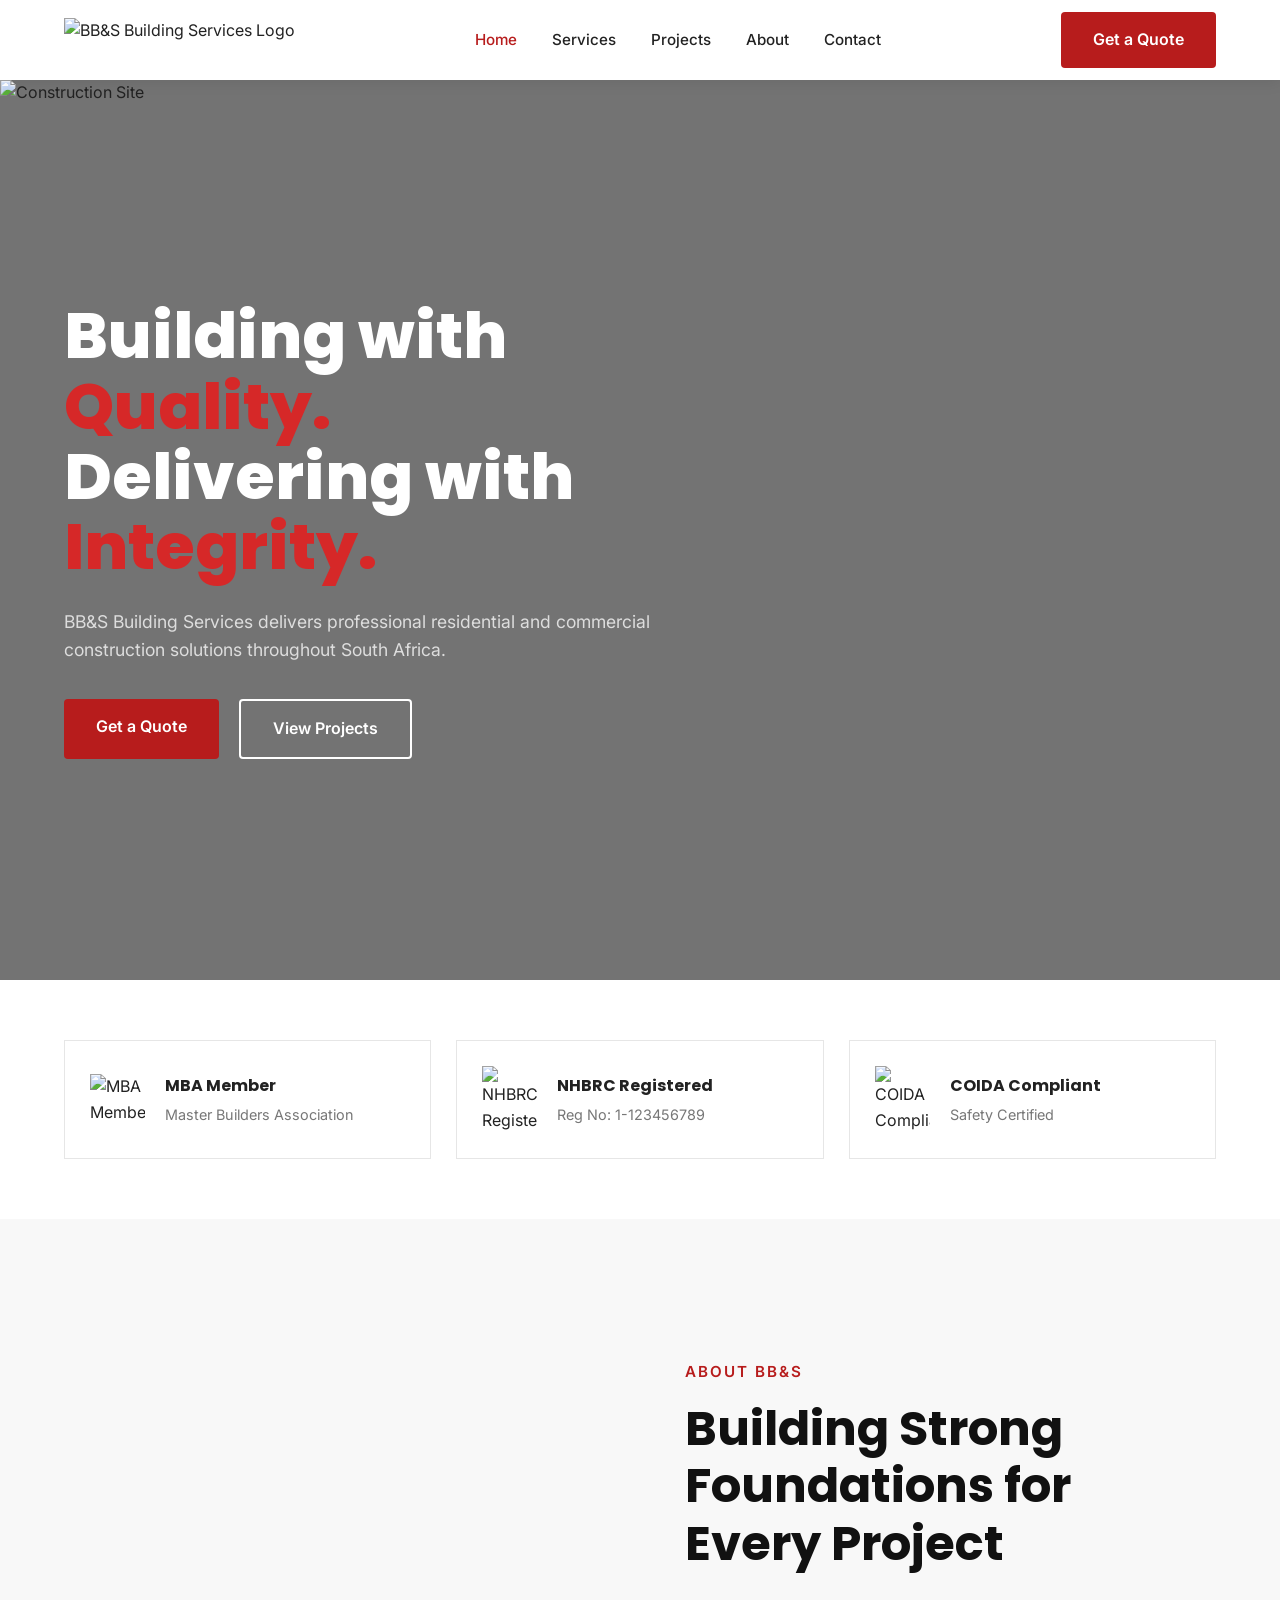
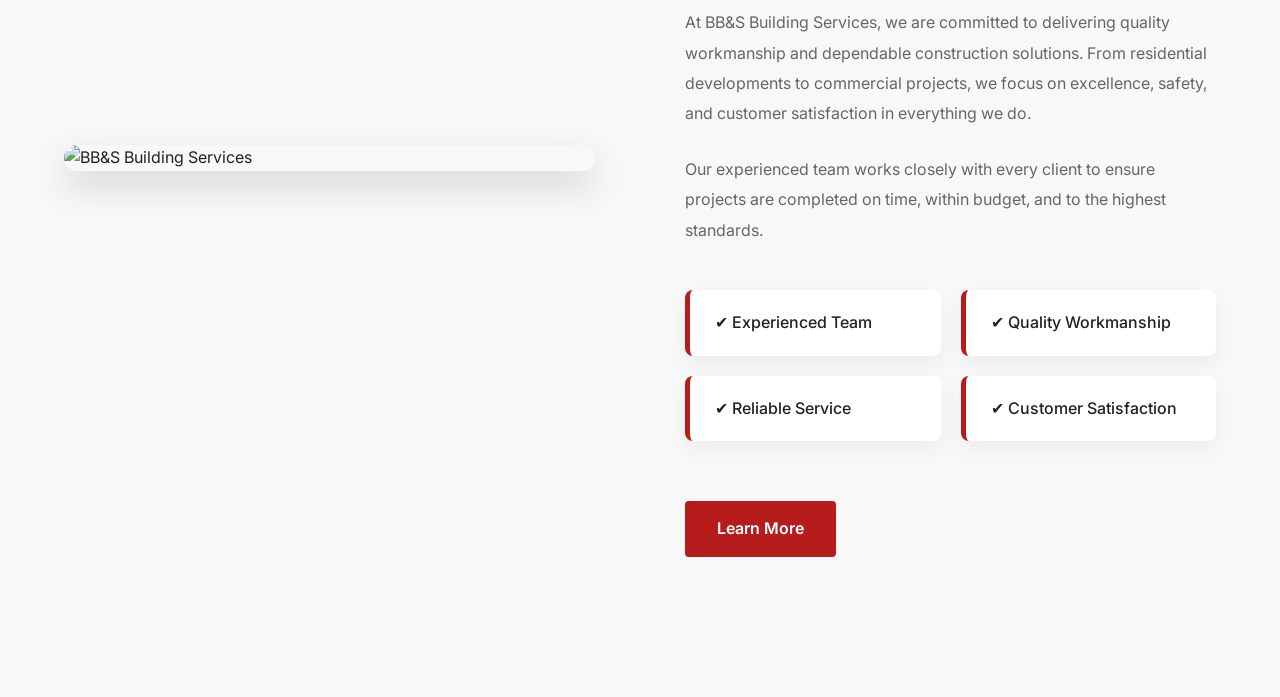
==== index.html @ 0d06813b "Add index.html and CSS files for BB&S building services" ====
<!DOCTYPE html>
<html lang="en">
<head>
    <meta charset="UTF-8">
    <meta name="viewport" content="width=device-width, initial-scale=1.0">
    <title>BB&S Building Services</title>

    <!-- Google Fonts -->
    <link rel="preconnect" href="https://fonts.googleapis.com">
    <link rel="preconnect" href="https://fonts.gstatic.com" crossorigin>
    <link href="https://fonts.googleapis.com/css2?family=Inter:wght@400;500;600&family=Poppins:wght@400;600;700;800&display=swap" rel="stylesheet">

    <!-- CSS -->
   <link rel="stylesheet" href="css/style.css">
   <link rel="stylesheet" href="css/responsive.css">
</head>
<body>

    <!-- ========================================= -->
    <!-- Navigation -->
    <!-- ========================================= -->

    <header class="header">

        <div class="container">

            <nav class="navbar">

                <a href="index.html" class="logo">
                    <img src="images/logo.png" alt="BB&S Building Services Logo">
                </a>

                <ul class="nav-links">

                    <li><a href="index.html" class="active">Home</a></li>

                    <li><a href="services.html">Services</a></li>

                    <li><a href="projects.html">Projects</a></li>

                    <li><a href="about.html">About</a></li>

                    <li><a href="contact.html">Contact</a></li>

                </ul>

                <a href="contact.html" class="btn btn-primary">
                    Get a Quote
                </a>

            </nav>

        </div>

    </header>



    <!-- ========================================= -->
    <!-- Hero -->
    <!-- ========================================= -->

    <section class="hero">

        <div class="hero-overlay"></div>

        <img
            src="images/hero.jpg"
            alt="Construction Site"
            class="hero-image">

        <div class="container">

            <div class="hero-content">

                <h1>
                    Building with
                    <span>Quality.</span><br>
                    Delivering with
                    <span>Integrity.</span>
                </h1>

                <p>

                    BB&S Building Services delivers professional
                    residential and commercial construction
                    solutions throughout South Africa.

                </p>

                <div class="hero-buttons">

                    <a href="contact.html" class="btn btn-primary">
                        Get a Quote
                    </a>

                    <a href="projects.html" class="btn btn-secondary">
                        View Projects
                    </a>

                </div>

            </div>

        </div>

    </section>



    <!-- ========================================= -->
    <!-- Certifications -->
    <!-- ========================================= -->

    <section class="certifications">

        <div class="container">

            <div class="certification-grid">

                <!-- Card 1 -->

                <article class="certification-card">

                    <img src="images/mba-logo.png" alt="MBA Member">

                    <div>

                        <h3>MBA Member</h3>

                        <p>Master Builders Association</p>

                    </div>

                </article>



                <!-- Card 2 -->

                <article class="certification-card">

                    <img src="images/nhbrc-logo.png" alt="NHBRC Registered">

                    <div>

                        <h3>NHBRC Registered</h3>

                        <p>Reg No: 1-123456789</p>

                    </div>

                </article>



                <!-- Card 3 -->

                <article class="certification-card">

                    <img src="images/coida-logo.png" alt="COIDA Compliant">

                    <div>

                        <h3>COIDA Compliant</h3>

                        <p>Safety Certified</p>

                    </div>

                </article>

            </div>

        </div>

    </section>

</body>

<!-- ========================================= -->
<!-- About Section -->
<!-- ========================================= -->

<section class="about">

    <div class="container">

        <div class="about-content">

            <!-- Left Side - Image -->

            <div class="about-image">

                <img src="images/about.jpg" alt="BB&S Building Services">

            </div>

            <!-- Right Side - Text -->

            <div class="about-text">

                <span class="section-subtitle">About BB&S</span>

                <h2>
                    Building Strong Foundations for Every Project
                </h2>

                <p>
                    At BB&S Building Services, we are committed to delivering
                    quality workmanship and dependable construction solutions.
                    From residential developments to commercial projects, we
                    focus on excellence, safety, and customer satisfaction in
                    everything we do.
                </p>

                <p>
                    Our experienced team works closely with every client to
                    ensure projects are completed on time, within budget, and
                    to the highest standards.
                </p>

                <div class="about-features">

                    <div class="feature">
                        ✔ Experienced Team
                    </div>

                    <div class="feature">
                        ✔ Quality Workmanship
                    </div>

                    <div class="feature">
                        ✔ Reliable Service
                    </div>

                    <div class="feature">
                        ✔ Customer Satisfaction
                    </div>

                </div>

                <a href="about.html" class="btn btn-primary">
                    Learn More
                </a>

            </div>

        </div>

    </div>

</section>
</html>
---- css/style.css ----
/* ========================================= */
/* Google Fonts */
/* ========================================= */

@import url('https://fonts.googleapis.com/css2?family=Inter:wght@400;500;600&family=Poppins:wght@400;600;700;800&display=swap');


/* ========================================= */
/* CSS Reset */
/* ========================================= */

*{
    margin:0;
    padding:0;
    box-sizing:border-box;
}

html{
    scroll-behavior:smooth;
}

body{
    font-family:'Inter', sans-serif;
    color:#222;
    background:#fff;
    line-height:1.6;
}

img{
    width:100%;
    display:block;
}

a{
    text-decoration:none;
    color:inherit;
}

ul{
    list-style:none;
}


/* ========================================= */
/* Variables */
/* ========================================= */

:root{

    --primary:#B71C1C;
    --dark:#111111;
    --light:#F8F8F8;
    --white:#FFFFFF;
    --grey:#777;

}


/* ========================================= */
/* Utility Classes */
/* ========================================= */

.container{

    width:min(1200px,90%);
    margin:auto;

}

.btn{

    display:inline-block;
    padding:15px 32px;
    border-radius:4px;
    font-weight:600;
    transition:.3s ease;

}

.btn-primary{

    background:var(--primary);
    color:white;

}

.btn-primary:hover{

    background:#8d1515;

}

.btn-secondary{

    border:2px solid white;
    color:white;

}

.btn-secondary:hover{

    background:white;
    color:#111;

}


/* ========================================= */
/* Navigation */
/* ========================================= */

.header{

    background:white;
    position:fixed;
    width:100%;
    top:0;
    left:0;
    z-index:1000;
    box-shadow:0 2px 15px rgba(0,0,0,.08);

}

.navbar{

    display:flex;
    justify-content:space-between;
    align-items:center;
    height:80px;

}

.logo img{

    height:45px;
    width:auto;

}

.nav-links{

    display:flex;
    gap:35px;

}

.nav-links a{

    font-size:.95rem;
    font-weight:500;
    transition:.3s;

}

.nav-links a:hover{

    color:var(--primary);

}

.active{

    color:var(--primary);

}


/* ========================================= */
/* Hero */
/* ========================================= */

.hero{

    position:relative;
    height:100vh;
    overflow:hidden;
    display:flex;
    align-items:center;
    margin-top:80px;

}

.hero-image{

    position:absolute;
    width:100%;
    height:100%;
    object-fit:cover;

}

.hero-overlay{

    position:absolute;
    width:100%;
    height:100%;
    background:rgba(0,0,0,.55);

}

.hero-content{

    position:relative;
    color:white;
    max-width:650px;
    z-index:2;

}

.hero h1{

    font-family:'Poppins', sans-serif;
    font-size:4rem;
    line-height:1.1;
    margin-bottom:25px;
    font-weight:800;

}

.hero h1 span{

    color:#d62828;

}

.hero p{

    font-size:1.1rem;
    margin-bottom:35px;
    color:#ddd;

}

.hero-buttons{

    display:flex;
    gap:20px;

}


/* ========================================= */
/* Certifications */
/* ========================================= */

.certifications{

    background:#fff;
    padding:60px 0;

}

.certification-grid{

    display:grid;
    grid-template-columns:repeat(3,1fr);
    gap:25px;

}

.certification-card{

    display:flex;
    align-items:center;
    gap:20px;
    padding:25px;
    border:1px solid #e6e6e6;
    transition:.3s;

}

.certification-card:hover{

    transform:translateY(-5px);
    box-shadow:0 10px 25px rgba(0,0,0,.08);

}

.certification-card img{

    width:55px;

}

.certification-card h3{

    font-family:'Poppins';
    font-size:1rem;
    margin-bottom:4px;

}

.certification-card p{

    color:#777;
    font-size:.9rem;

}


 /* ========================================= */
/* About Section */
/* ========================================= */

.about{
    padding:140px 0;
    background:#f8f8f8;
}

.about-content{
    display:grid;
    grid-template-columns:1fr 1fr;
    align-items:center;
    gap:90px;
}

.about-image img{
    width:100%;
    border-radius:15px;
    box-shadow:0 15px 35px rgba(0,0,0,.15);
    object-fit:cover;
}

.section-subtitle{
    display:inline-block;
    color:var(--primary);
    font-size:0.95rem;
    font-weight:600;
    text-transform:uppercase;
    letter-spacing:2px;
    margin-bottom:15px;
}

.about-text h2{
    font-family:'Poppins', sans-serif;
    font-size:3rem;
    font-weight:700;
    line-height:1.2;
    color:var(--dark);
    margin-bottom:35px;
}

.about-text p{
    font-size:1rem;
    color:#666;
    line-height:1.9;
    margin-bottom:25px;
}

.about-features{
    display:grid;
    grid-template-columns:repeat(2,1fr);
    gap:20px;
    margin:45px 0;
}

.feature{
    display:flex;
    align-items:center;
    background:#fff;
    padding:20px 25px;
    border-left:5px solid var(--primary);
    border-radius:8px;
    font-weight:500;
    box-shadow:0 8px 20px rgba(0,0,0,.05);
    transition:0.3s ease;
}

.feature:hover{
    transform:translateY(-5px);
    box-shadow:0 12px 25px rgba(0,0,0,.10);
}

.about .btn{
    margin-top:15px;
}
---- css/responsive.css ----
/* ========================================= */
/* Responsive */
/* ========================================= */

@media(max-width:992px){

    .hero h1{

        font-size:3rem;

    }

    .certification-grid{

        grid-template-columns:1fr;

    }

}


@media(max-width:768px){

    .navbar{

        flex-direction:column;
        height:auto;
        padding:20px 0;

    }

    .nav-links{

        flex-direction:column;
        gap:20px;
        margin:25px 0;

    }

    .hero{

        height:90vh;
        text-align:center;

    }

    .hero-content{

        max-width:100%;

    }

    .hero h1{

        font-size:2.4rem;

    }

    .hero-buttons{

        justify-content:center;
        flex-wrap:wrap;

    }

    /* ========================================= */
/* About Section Responsive */
/* ========================================= */

@media (max-width: 992px){

    .about{
        padding:100px 0;
    }

    .about-content{
        grid-template-columns:1fr;
        gap:60px;
    }

    .about-image{
        order:1;
    }

    .about-text{
        order:2;
        text-align:center;
    }

    .about-text h2{
        font-size:2.5rem;
    }

    .about-features{
        grid-template-columns:1fr;
    }

}

@media (max-width:768px){

    .about{
        padding:80px 0;
    }

    .about-text h2{
        font-size:2rem;
    }

    .about-text p{
        font-size:0.95rem;
    }

}

}
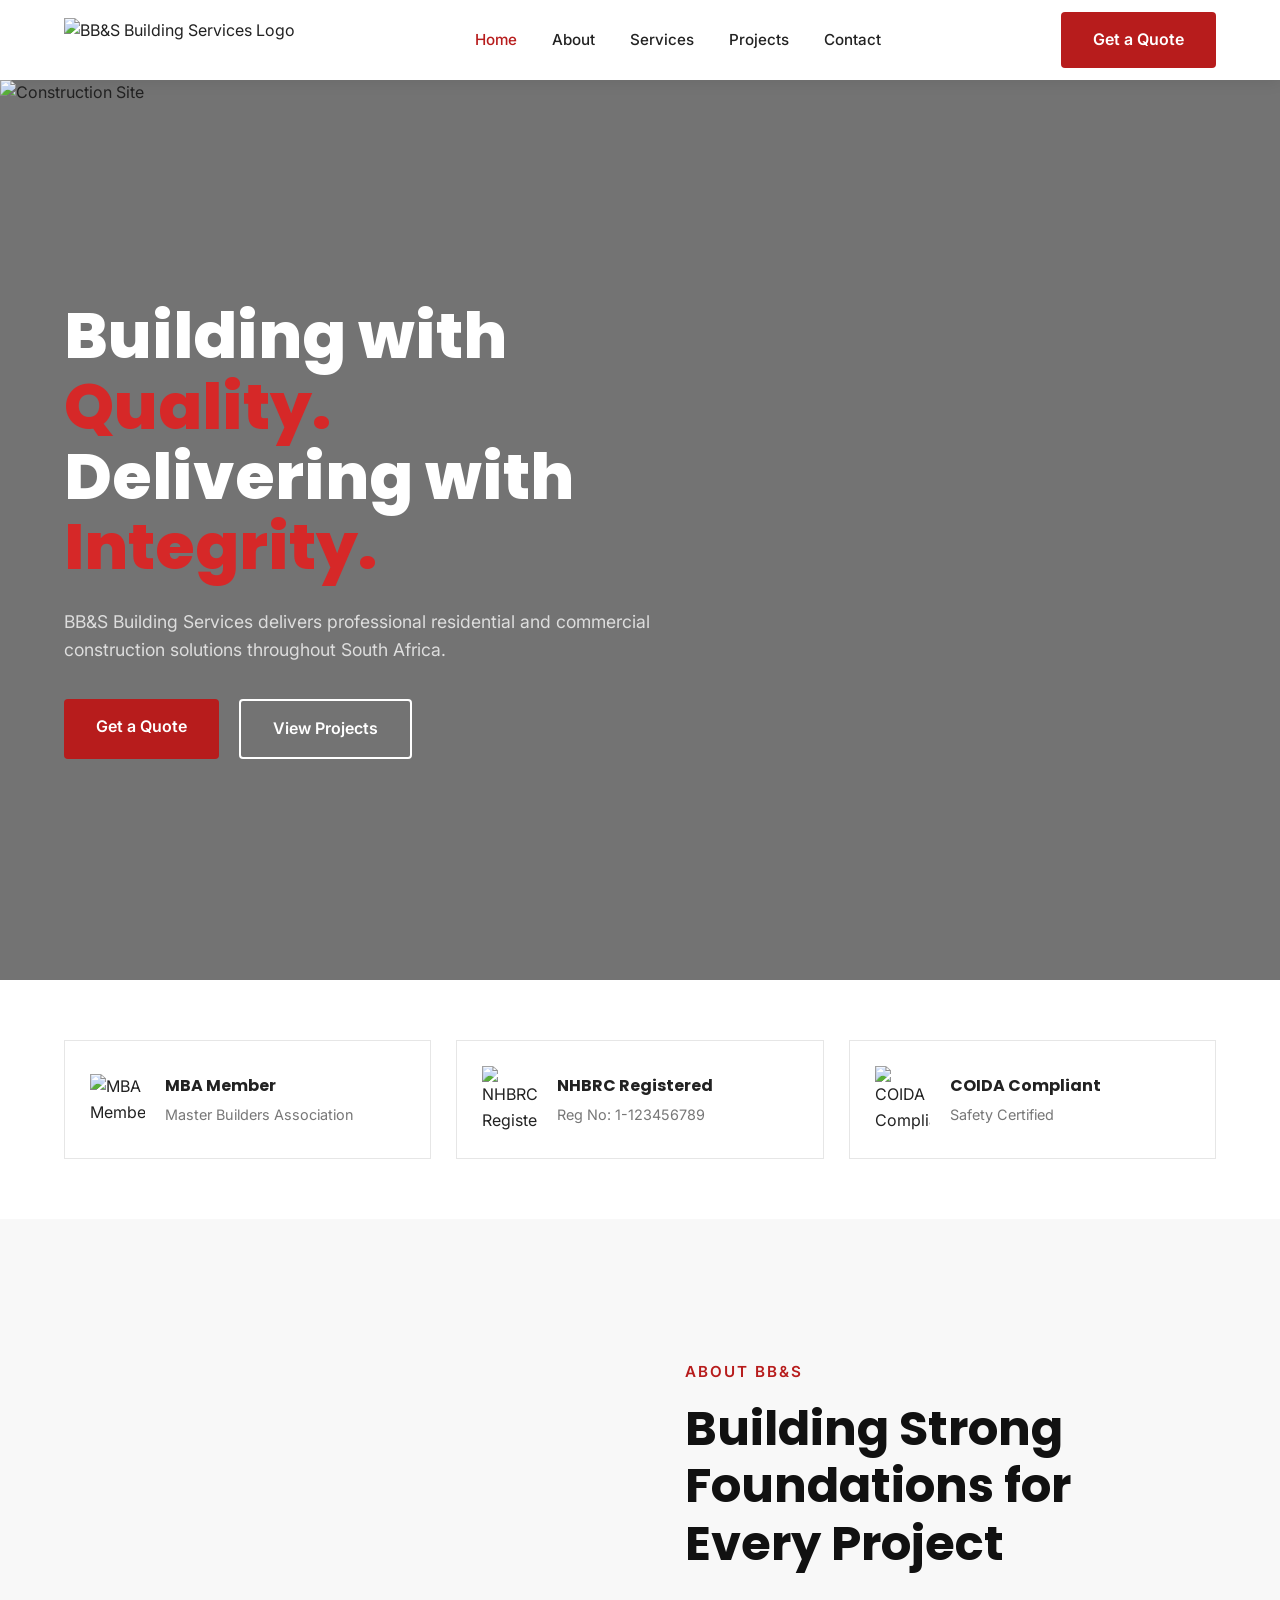
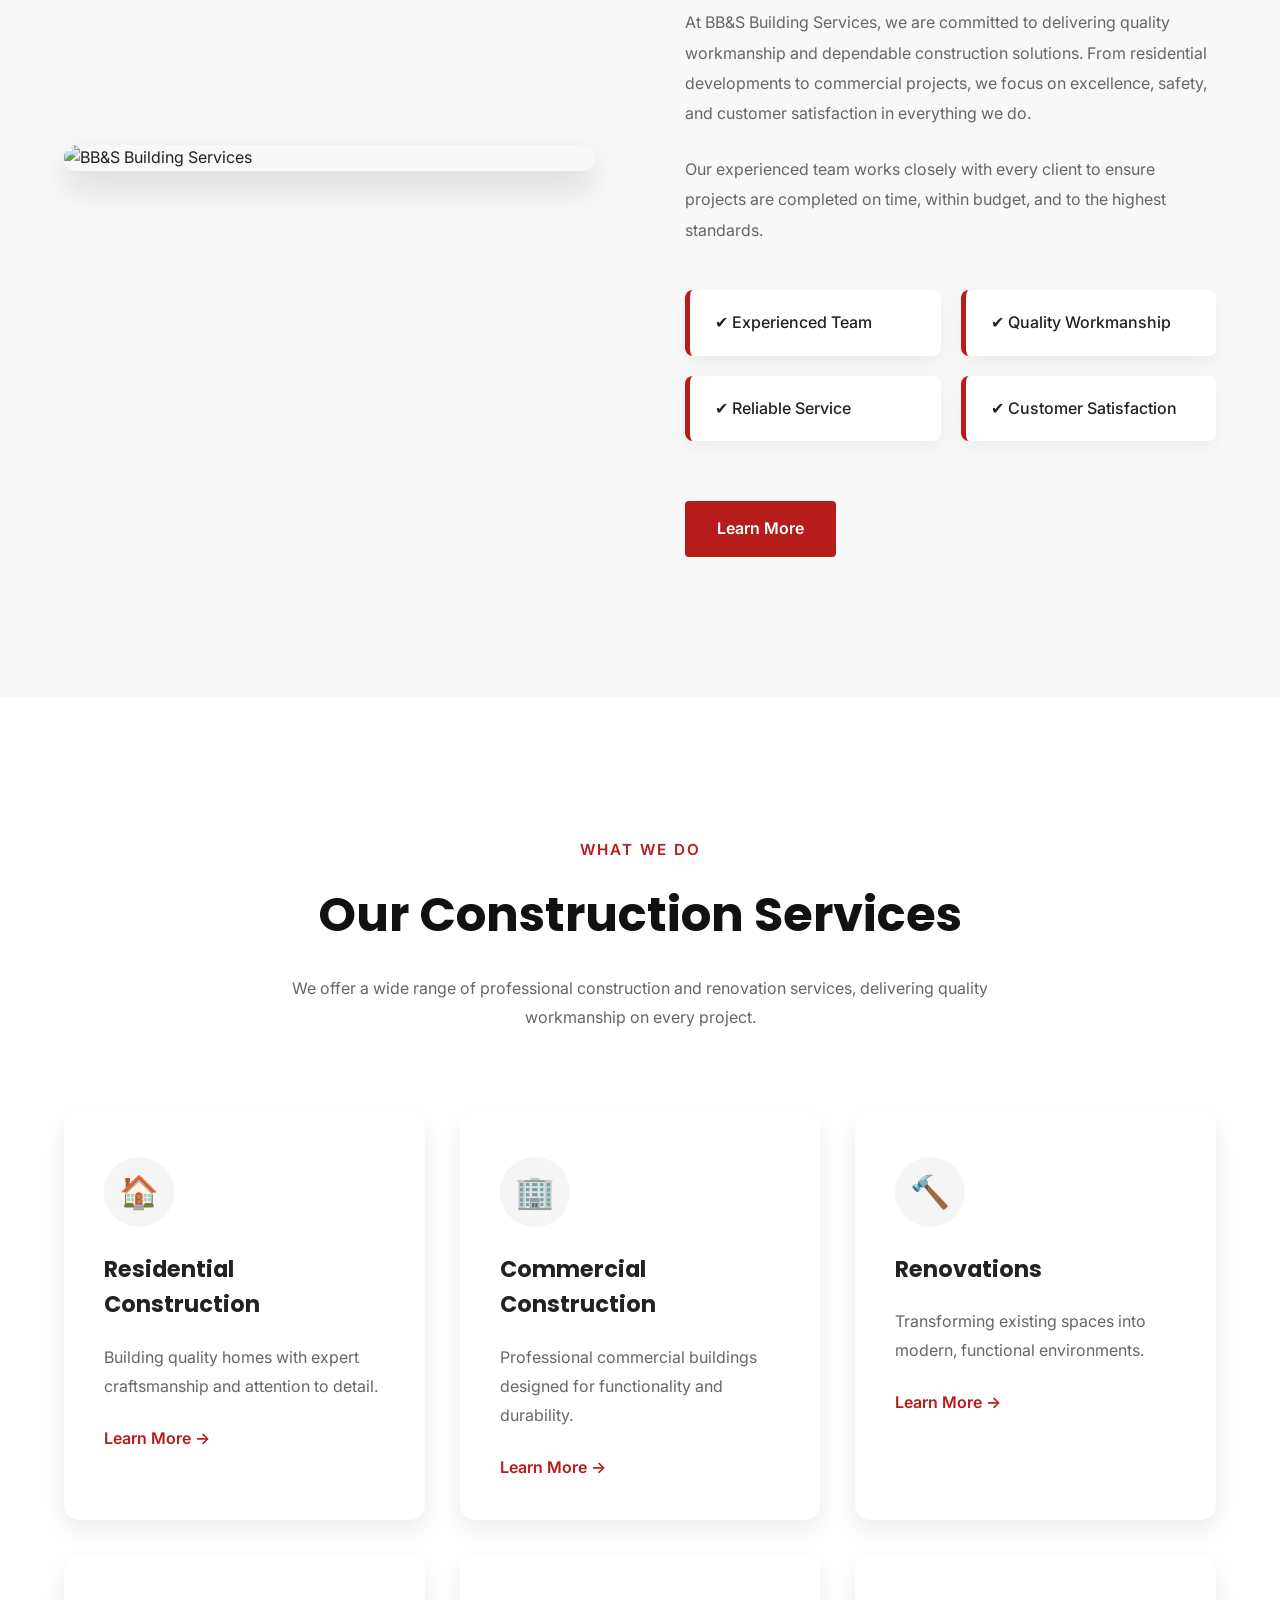
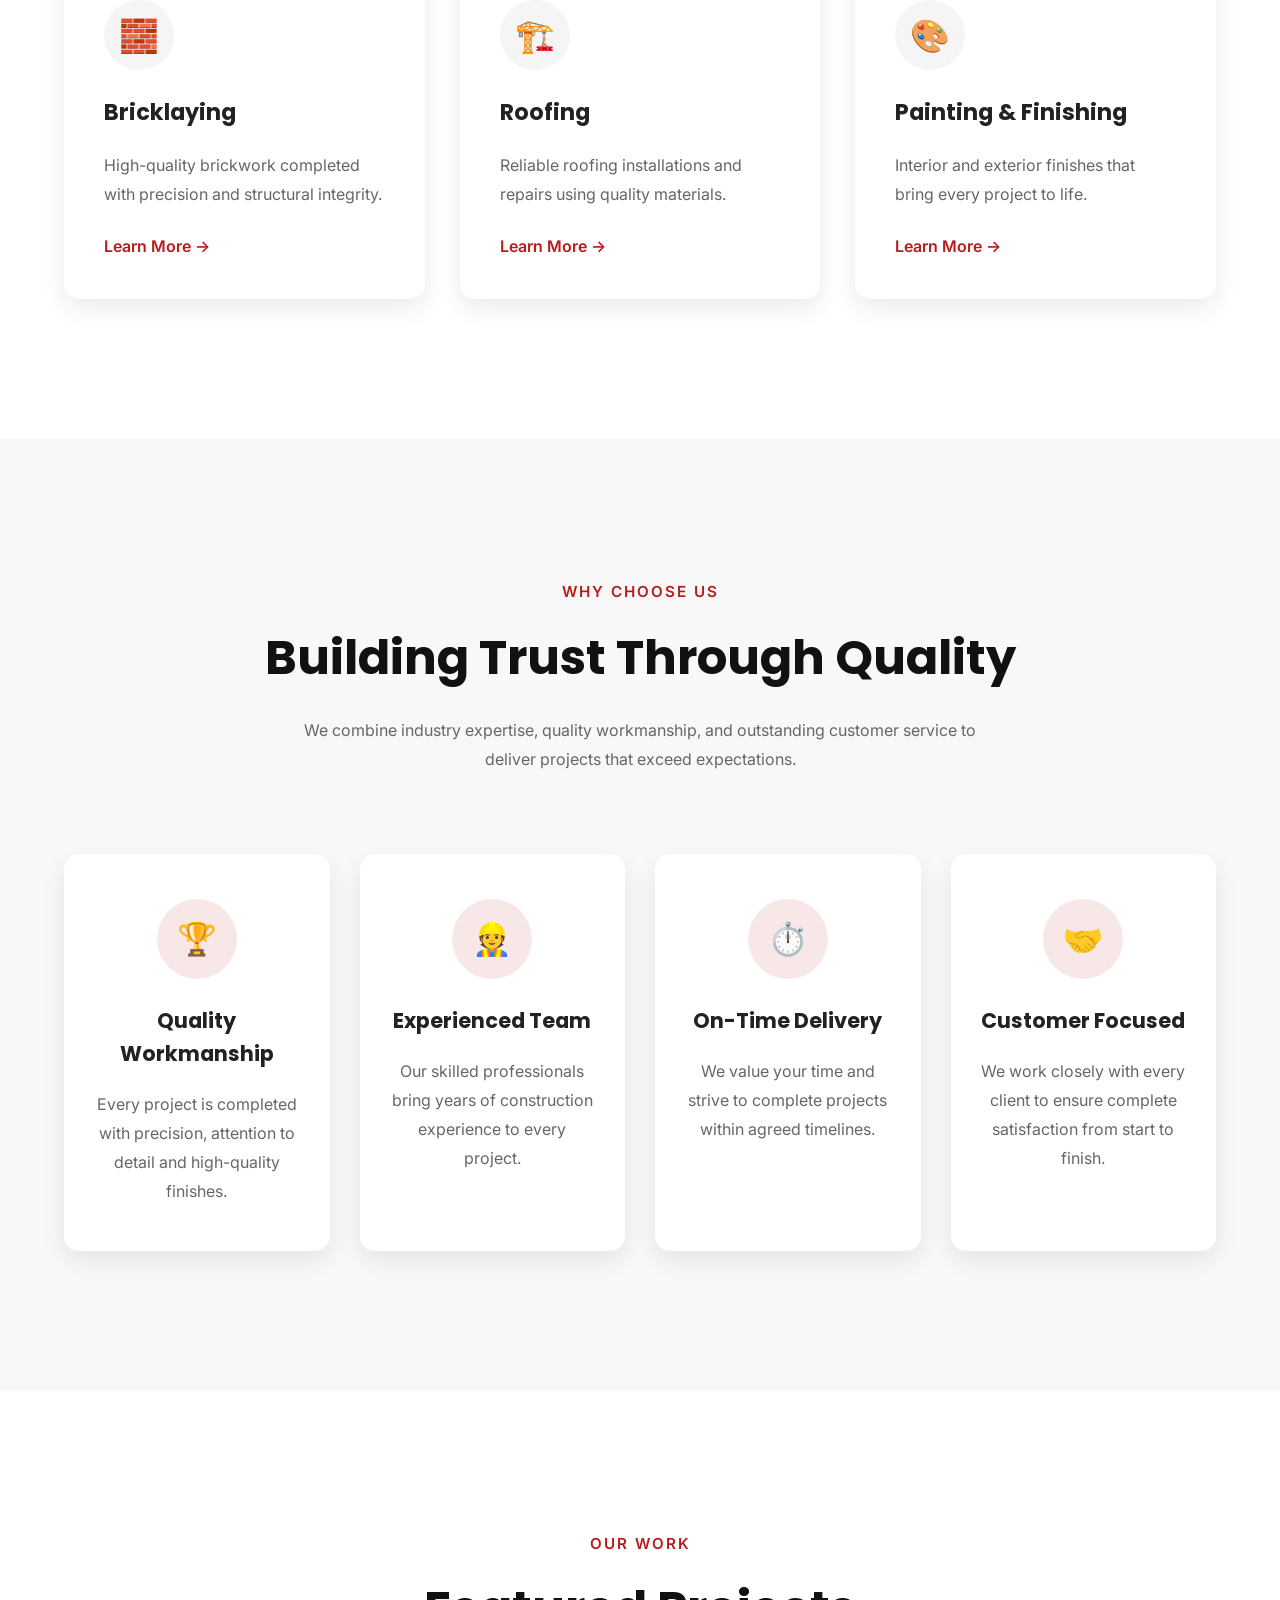
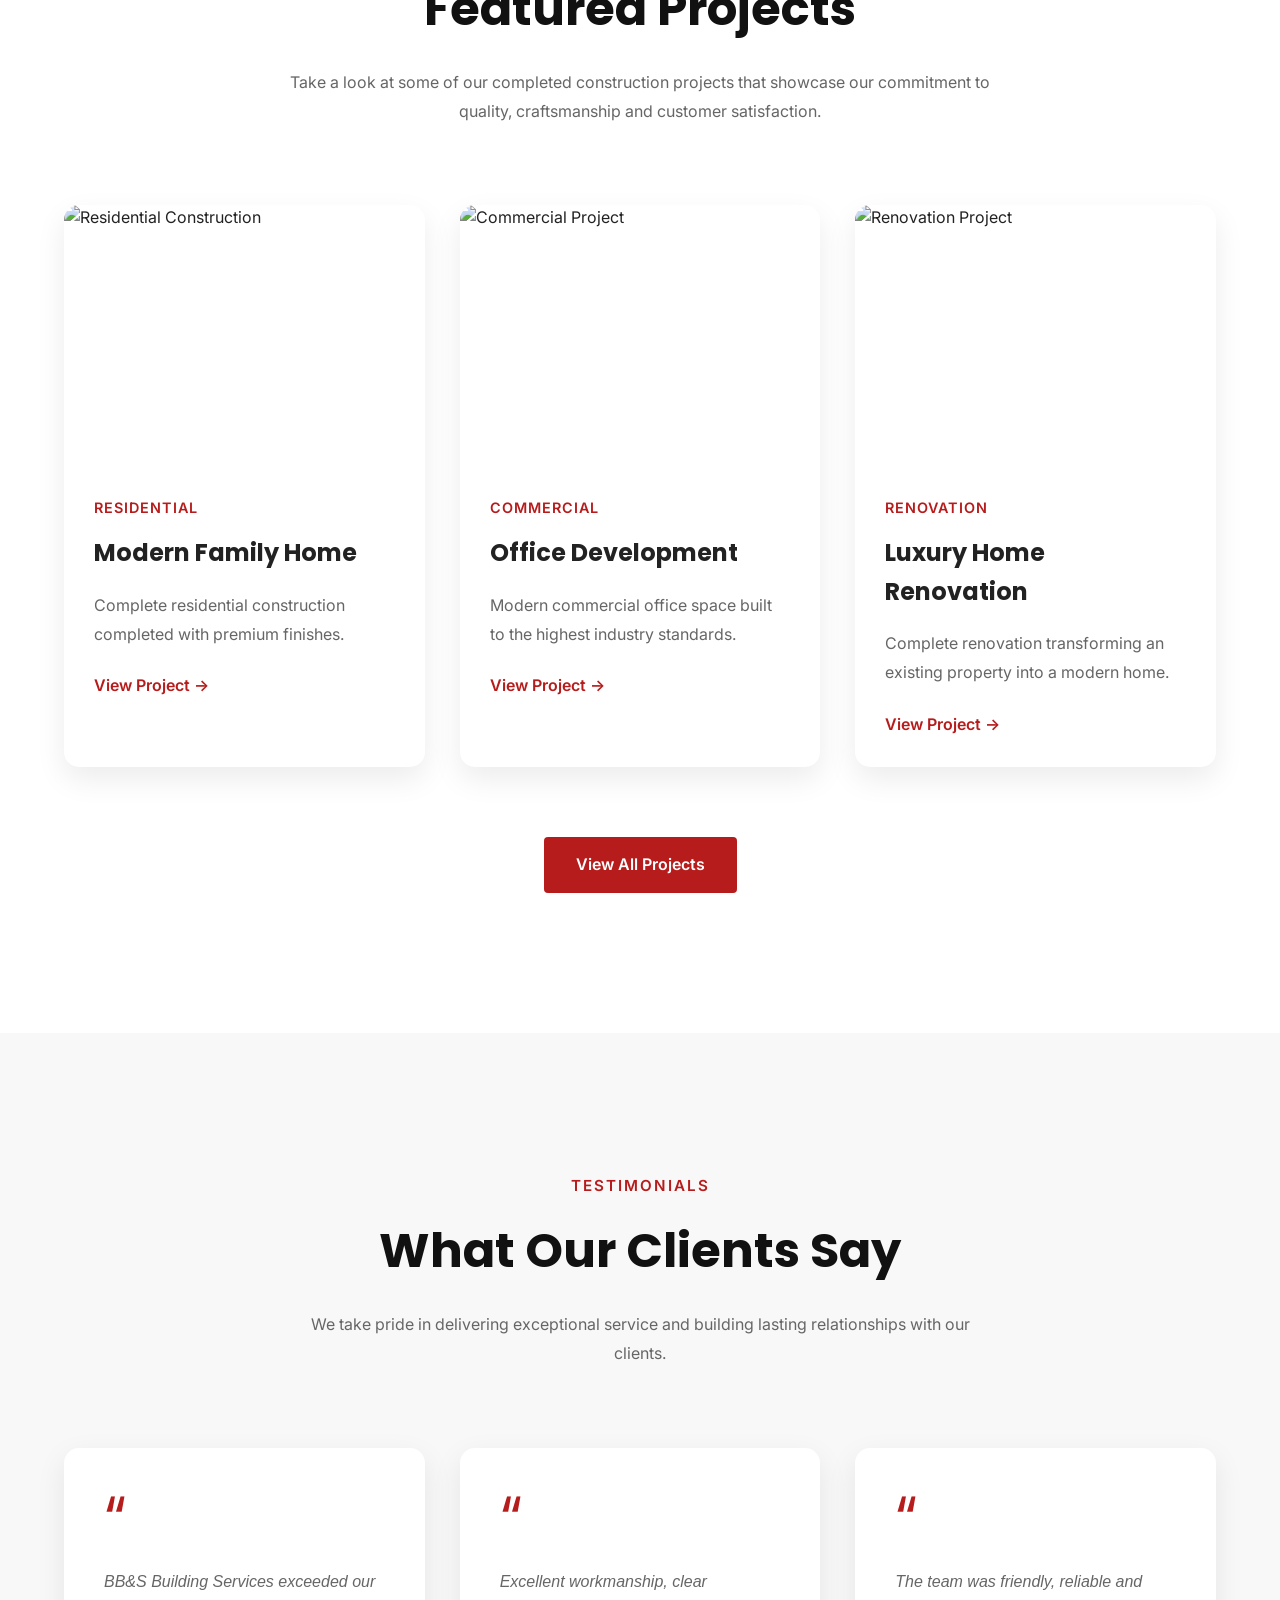
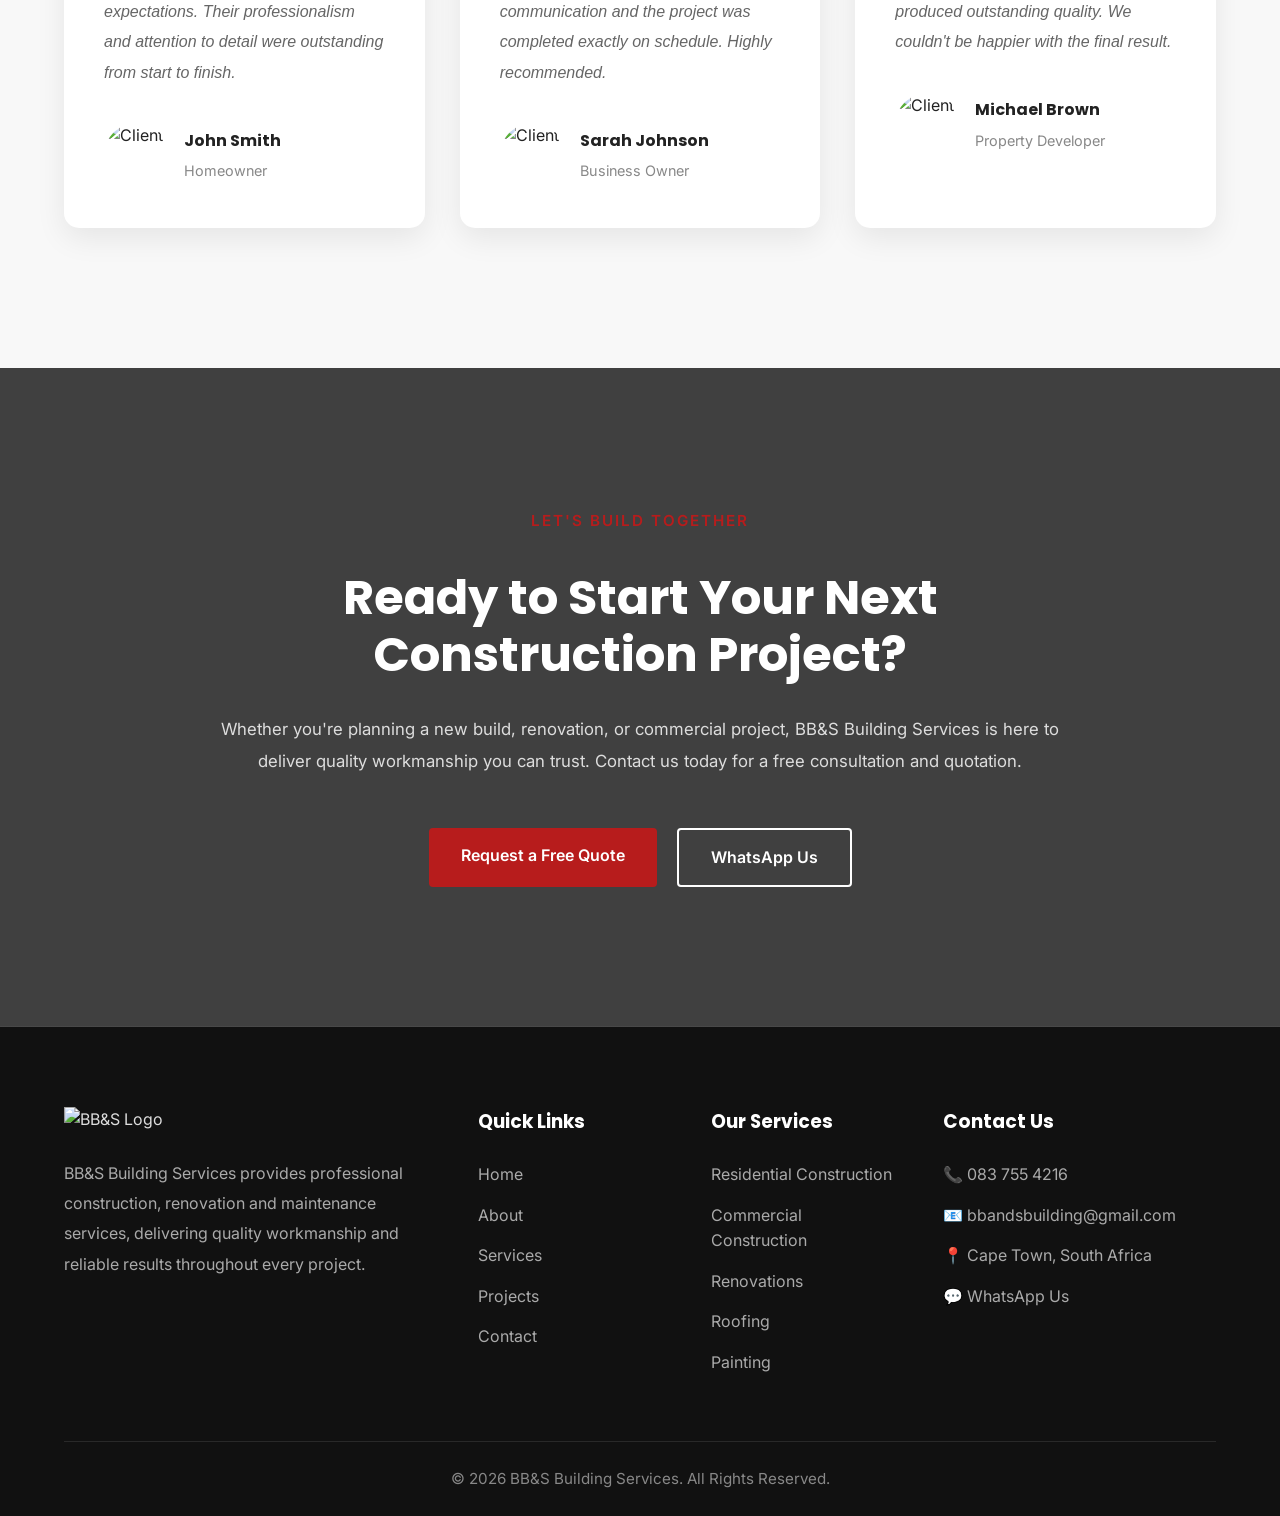
==== commit de40bb43: "Update index.html and CSS files" ====
--- a/index.html
+++ b/index.html
@@ -34,11 +34,11 @@
 
                     <li><a href="index.html" class="active">Home</a></li>
 
+                    <li><a href="about.html">About</a></li>
+
                     <li><a href="services.html">Services</a></li>
 
                     <li><a href="projects.html">Projects</a></li>
-
-                    <li><a href="about.html">About</a></li>
 
                     <li><a href="contact.html">Contact</a></li>
 
@@ -251,4 +251,697 @@
     </div>
 
 </section>
+
+<!-- ========================================= -->
+<!-- Services Section -->
+<!-- ========================================= -->
+
+<section class="services">
+
+    <div class="container">
+
+        <div class="section-header">
+
+            <span class="section-subtitle">
+                What We Do
+            </span>
+
+            <h2 class="section-title">
+                Our Construction Services
+            </h2>
+
+            <p class="section-description">
+                We offer a wide range of professional construction and
+                renovation services, delivering quality workmanship on
+                every project.
+            </p>
+
+        </div>
+
+        <div class="services-grid">
+
+            <!-- Service 1 -->
+
+            <article class="service-card">
+
+                <div class="service-icon">
+                    🏠
+                </div>
+
+                <h3>Residential Construction</h3>
+
+                <p>
+                    Building quality homes with expert craftsmanship
+                    and attention to detail.
+                </p>
+
+                <a href="services.html">
+                    Learn More →
+                </a>
+
+            </article>
+
+
+            <!-- Service 2 -->
+
+            <article class="service-card">
+
+                <div class="service-icon">
+                    🏢
+                </div>
+
+                <h3>Commercial Construction</h3>
+
+                <p>
+                    Professional commercial buildings designed for
+                    functionality and durability.
+                </p>
+
+                <a href="services.html">
+                    Learn More →
+                </a>
+
+            </article>
+
+
+            <!-- Service 3 -->
+
+            <article class="service-card">
+
+                <div class="service-icon">
+                    🔨
+                </div>
+
+                <h3>Renovations</h3>
+
+                <p>
+                    Transforming existing spaces into modern,
+                    functional environments.
+                </p>
+
+                <a href="services.html">
+                    Learn More →
+                </a>
+
+            </article>
+
+
+            <!-- Service 4 -->
+
+            <article class="service-card">
+
+                <div class="service-icon">
+                    🧱
+                </div>
+
+                <h3>Bricklaying</h3>
+
+                <p>
+                    High-quality brickwork completed with precision
+                    and structural integrity.
+                </p>
+
+                <a href="services.html">
+                    Learn More →
+                </a>
+
+            </article>
+
+
+            <!-- Service 5 -->
+
+            <article class="service-card">
+
+                <div class="service-icon">
+                    🏗️
+                </div>
+
+                <h3>Roofing</h3>
+
+                <p>
+                    Reliable roofing installations and repairs using
+                    quality materials.
+                </p>
+
+                <a href="services.html">
+                    Learn More →
+                </a>
+
+            </article>
+
+
+            <!-- Service 6 -->
+
+            <article class="service-card">
+
+                <div class="service-icon">
+                    🎨
+                </div>
+
+                <h3>Painting & Finishing</h3>
+
+                <p>
+                    Interior and exterior finishes that bring every
+                    project to life.
+                </p>
+
+                <a href="services.html">
+                    Learn More →
+                </a>
+
+            </article>
+
+        </div>
+
+    </div>
+
+</section>
+
+<!-- ========================================= -->
+<!-- Why Choose Us -->
+<!-- ========================================= -->
+
+<section class="why-us">
+
+    <div class="container">
+
+        <div class="section-header">
+
+            <span class="section-subtitle">
+                Why Choose Us
+            </span>
+
+            <h2 class="section-title">
+                Building Trust Through Quality
+            </h2>
+
+            <p class="section-description">
+                We combine industry expertise, quality workmanship,
+                and outstanding customer service to deliver projects
+                that exceed expectations.
+            </p>
+
+        </div>
+
+        <div class="why-grid">
+
+            <!-- Card 1 -->
+
+            <article class="why-card">
+
+                <div class="why-icon">
+                    🏆
+                </div>
+
+                <h3>Quality Workmanship</h3>
+
+                <p>
+                    Every project is completed with precision,
+                    attention to detail and high-quality finishes.
+                </p>
+
+            </article>
+
+            <!-- Card 2 -->
+
+            <article class="why-card">
+
+                <div class="why-icon">
+                    👷
+                </div>
+
+                <h3>Experienced Team</h3>
+
+                <p>
+                    Our skilled professionals bring years of
+                    construction experience to every project.
+                </p>
+
+            </article>
+
+            <!-- Card 3 -->
+
+            <article class="why-card">
+
+                <div class="why-icon">
+                    ⏱️
+                </div>
+
+                <h3>On-Time Delivery</h3>
+
+                <p>
+                    We value your time and strive to complete
+                    projects within agreed timelines.
+                </p>
+
+            </article>
+
+            <!-- Card 4 -->
+
+            <article class="why-card">
+
+                <div class="why-icon">
+                    🤝
+                </div>
+
+                <h3>Customer Focused</h3>
+
+                <p>
+                    We work closely with every client to ensure
+                    complete satisfaction from start to finish.
+                </p>
+
+            </article>
+
+        </div>
+
+    </div>
+
+</section>
+
+<!-- ========================================= -->
+<!-- Featured Projects -->
+<!-- ========================================= -->
+
+<section class="projects">
+
+    <div class="container">
+
+        <div class="section-header">
+
+            <span class="section-subtitle">
+                Our Work
+            </span>
+
+            <h2 class="section-title">
+                Featured Projects
+            </h2>
+
+            <p class="section-description">
+                Take a look at some of our completed construction
+                projects that showcase our commitment to quality,
+                craftsmanship and customer satisfaction.
+            </p>
+
+        </div>
+
+        <div class="projects-grid">
+
+            <!-- Project 1 -->
+
+            <article class="project-card">
+
+                <img src="images/projects/project1.jpg"
+                     alt="Residential Construction">
+
+                <div class="project-content">
+
+                    <span>Residential</span>
+
+                    <h3>Modern Family Home</h3>
+
+                    <p>
+                        Complete residential construction completed
+                        with premium finishes.
+                    </p>
+
+                    <a href="projects.html">
+                        View Project →
+                    </a>
+
+                </div>
+
+            </article>
+
+
+            <!-- Project 2 -->
+
+            <article class="project-card">
+
+                <img src="images/projects/project2.jpg"
+                     alt="Commercial Project">
+
+                <div class="project-content">
+
+                    <span>Commercial</span>
+
+                    <h3>Office Development</h3>
+
+                    <p>
+                        Modern commercial office space built to the
+                        highest industry standards.
+                    </p>
+
+                    <a href="projects.html">
+                        View Project →
+                    </a>
+
+                </div>
+
+            </article>
+
+
+            <!-- Project 3 -->
+
+            <article class="project-card">
+
+                <img src="images/projects/project3.jpg"
+                     alt="Renovation Project">
+
+                <div class="project-content">
+
+                    <span>Renovation</span>
+
+                    <h3>Luxury Home Renovation</h3>
+
+                    <p>
+                        Complete renovation transforming an existing
+                        property into a modern home.
+                    </p>
+
+                    <a href="projects.html">
+                        View Project →
+                    </a>
+
+                </div>
+
+            </article>
+
+        </div>
+
+        <div class="projects-btn">
+
+            <a href="projects.html" class="btn btn-primary">
+
+                View All Projects
+
+            </a>
+
+        </div>
+
+    </div>
+
+</section>
+
+<!-- ========================================= -->
+<!-- Testimonials -->
+<!-- ========================================= -->
+
+<section class="testimonials">
+
+    <div class="container">
+
+        <div class="section-header">
+
+            <span class="section-subtitle">
+                Testimonials
+            </span>
+
+            <h2 class="section-title">
+                What Our Clients Say
+            </h2>
+
+            <p class="section-description">
+                We take pride in delivering exceptional service and
+                building lasting relationships with our clients.
+            </p>
+
+        </div>
+
+        <div class="testimonial-grid">
+
+            <!-- Testimonial 1 -->
+
+            <article class="testimonial-card">
+
+                <div class="quote">
+                    “
+                </div>
+
+                <p>
+                    BB&S Building Services exceeded our expectations.
+                    Their professionalism and attention to detail were
+                    outstanding from start to finish.
+                </p>
+
+                <div class="client">
+
+                    <img src="images/team/client1.jpg"
+                        alt="Client">
+
+                    <div>
+
+                        <h4>John Smith</h4>
+
+                        <span>Homeowner</span>
+
+                    </div>
+
+                </div>
+
+            </article>
+
+            <!-- Testimonial 2 -->
+
+            <article class="testimonial-card">
+
+                <div class="quote">
+                    “
+                </div>
+
+                <p>
+                    Excellent workmanship, clear communication and
+                    the project was completed exactly on schedule.
+                    Highly recommended.
+                </p>
+
+                <div class="client">
+
+                    <img src="images/team/client2.jpg"
+                        alt="Client">
+
+                    <div>
+
+                        <h4>Sarah Johnson</h4>
+
+                        <span>Business Owner</span>
+
+                    </div>
+
+                </div>
+
+            </article>
+
+            <!-- Testimonial 3 -->
+
+            <article class="testimonial-card">
+
+                <div class="quote">
+                    “
+                </div>
+
+                <p>
+                    The team was friendly, reliable and produced
+                    outstanding quality. We couldn't be happier with
+                    the final result.
+                </p>
+
+                <div class="client">
+
+                    <img src="images/team/client3.jpg"
+                        alt="Client">
+
+                    <div>
+
+                        <h4>Michael Brown</h4>
+
+                        <span>Property Developer</span>
+
+                    </div>
+
+                </div>
+
+            </article>
+
+        </div>
+
+    </div>
+
+</section>
+
+<!-- ========================================= -->
+<!-- Call To Action -->
+<!-- ========================================= -->
+
+<section class="cta">
+
+    <div class="container">
+
+        <div class="cta-content">
+
+            <span class="section-subtitle">
+                Let's Build Together
+            </span>
+
+            <h2>
+                Ready to Start Your Next Construction Project?
+            </h2>
+
+            <p>
+                Whether you're planning a new build, renovation, or commercial
+                project, BB&S Building Services is here to deliver quality
+                workmanship you can trust. Contact us today for a free
+                consultation and quotation.
+            </p>
+
+            <div class="cta-buttons">
+
+                <a href="contact.html" class="btn btn-primary">
+                    Request a Free Quote
+                </a>
+
+                <a href="https://wa.me/27837554216?text=Hi%20BB%26S%20Building%20Services,%20I'm%20interested%20in%20your%20construction%20services%20and%20would%20like%20to%20request%20a%20quotation."
+   target="_blank"
+   rel="noopener noreferrer"
+   class="btn btn-secondary">
+    WhatsApp Us
+</a>
+
+            </div>
+
+        </div>
+
+    </div>
+
+</section>
+
+<!-- ========================================= -->
+<!-- Footer -->
+<!-- ========================================= -->
+
+<footer class="footer">
+
+    <div class="container">
+
+        <div class="footer-grid">
+
+            <!-- Company Info -->
+
+            <div class="footer-column">
+
+                <img src="images/logo/logo-white.png"
+                     alt="BB&S Logo"
+                     class="footer-logo">
+
+                <p>
+                    BB&S Building Services provides professional
+                    construction, renovation and maintenance services,
+                    delivering quality workmanship and reliable results
+                    throughout every project.
+                </p>
+
+            </div>
+
+            <!-- Quick Links -->
+
+            <div class="footer-column">
+
+                <h3>Quick Links</h3>
+
+                <ul>
+
+                    <li><a href="index.html">Home</a></li>
+
+                    <li><a href="about.html">About</a></li>
+
+                    <li><a href="services.html">Services</a></li>
+
+                    <li><a href="projects.html">Projects</a></li>
+
+                    <li><a href="contact.html">Contact</a></li>
+
+                </ul>
+
+            </div>
+
+            <!-- Services -->
+
+            <div class="footer-column">
+
+                <h3>Our Services</h3>
+
+                <ul>
+
+                    <li>Residential Construction</li>
+
+                    <li>Commercial Construction</li>
+
+                    <li>Renovations</li>
+
+                    <li>Roofing</li>
+
+                    <li>Painting</li>
+
+                </ul>
+
+            </div>
+
+            <!-- Contact -->
+
+            <div class="footer-column">
+
+                <h3>Contact Us</h3>
+
+                <ul>
+
+                    <li>
+                        📞
+                        <a href="tel:+27837554216">
+                            083 755 4216
+                        </a>
+                    </li>
+
+                    <li>
+                        📧
+                        bbandsbuilding@gmail.com
+                    </li>
+
+                    <li>
+                        📍
+                        Cape Town, South Africa
+                    </li>
+
+                    <li>
+
+                        💬
+
+                        <a href="https://wa.me/27837554216?text=Hi%20BB%26S%20Building%20Services,%20I%20found%20your%20website%20and%20would%20like%20to%20request%20a%20quote%20for%20my%20project."
+                           target="_blank"
+                           rel="noopener noreferrer">
+
+                            WhatsApp Us
+
+                        </a>
+
+                    </li>
+
+                </ul>
+
+            </div>
+
+        </div>
+
+        <div class="footer-bottom">
+
+            <p>
+
+                © 2026 BB&S Building Services. All Rights Reserved.
+
+            </p>
+
+        </div>
+
+    </div>
+
+</footer>
 </html>
--- a/css/style.css
+++ b/css/style.css
@@ -375,3 +375,512 @@
     margin-top:15px;
 }
 
+/* ========================================= */
+/* Services */
+/* ========================================= */
+
+.services{
+
+    padding:140px 0;
+    background:#fff;
+
+}
+
+.section-header{
+
+    text-align:center;
+    margin-bottom:80px;
+
+}
+
+.section-subtitle{
+
+    display:inline-block;
+    color:var(--primary);
+    text-transform:uppercase;
+    letter-spacing:2px;
+    font-weight:600;
+    margin-bottom:15px;
+
+}
+
+.section-title{
+
+    font-family:'Poppins', sans-serif;
+    font-size:3rem;
+    color:var(--dark);
+    margin-bottom:20px;
+
+}
+
+.section-description{
+
+    max-width:700px;
+    margin:auto;
+    color:#666;
+    line-height:1.8;
+
+}
+
+.services-grid{
+
+    display:grid;
+    grid-template-columns:repeat(3,1fr);
+    gap:35px;
+
+}
+
+.service-card{
+
+    background:#fff;
+    padding:40px;
+    border-radius:15px;
+    box-shadow:0 10px 25px rgba(0,0,0,.08);
+    transition:.35s ease;
+    border-top:5px solid transparent;
+
+}
+
+.service-card:hover{
+
+    transform:translateY(-10px);
+    border-top:5px solid var(--primary);
+    box-shadow:0 20px 40px rgba(0,0,0,.12);
+
+}
+
+.service-icon{
+
+    width:70px;
+    height:70px;
+    border-radius:50%;
+    background:#f5f5f5;
+    display:flex;
+    justify-content:center;
+    align-items:center;
+    font-size:2rem;
+    margin-bottom:25px;
+
+}
+
+.service-card h3{
+
+    font-family:'Poppins', sans-serif;
+    margin-bottom:20px;
+    font-size:1.4rem;
+
+}
+
+.service-card p{
+
+    color:#666;
+    line-height:1.8;
+    margin-bottom:25px;
+
+}
+
+.service-card a{
+
+    color:var(--primary);
+    font-weight:600;
+    transition:.3s;
+
+}
+
+.service-card a:hover{
+
+    letter-spacing:1px;
+
+}
+
+/* ========================================= */
+/* Why Choose Us */
+/* ========================================= */
+
+.why-us{
+
+    padding:140px 0;
+    background:#f8f8f8;
+
+}
+
+.why-grid{
+
+    display:grid;
+    grid-template-columns:repeat(4,1fr);
+    gap:30px;
+
+}
+
+.why-card{
+
+    background:#fff;
+    padding:45px 30px;
+    text-align:center;
+    border-radius:15px;
+    box-shadow:0 10px 25px rgba(0,0,0,.08);
+    transition:.35s ease;
+
+}
+
+.why-card:hover{
+
+    transform:translateY(-10px);
+    box-shadow:0 18px 35px rgba(0,0,0,.12);
+
+}
+
+.why-icon{
+
+    width:80px;
+    height:80px;
+    margin:0 auto 25px;
+    background:rgba(183,28,28,.1);
+    border-radius:50%;
+    display:flex;
+    justify-content:center;
+    align-items:center;
+    font-size:2rem;
+
+}
+
+.why-card h3{
+
+    font-family:'Poppins', sans-serif;
+    font-size:1.3rem;
+    margin-bottom:20px;
+
+}
+
+.why-card p{
+
+    color:#666;
+    line-height:1.8;
+
+}
+
+/* ========================================= */
+/* Featured Projects */
+/* ========================================= */
+
+.projects{
+
+    padding:140px 0;
+    background:#fff;
+
+}
+
+.projects-grid{
+
+    display:grid;
+    grid-template-columns:repeat(3,1fr);
+    gap:35px;
+
+}
+
+.project-card{
+
+    background:#fff;
+    border-radius:15px;
+    overflow:hidden;
+    box-shadow:0 12px 30px rgba(0,0,0,.08);
+    transition:.35s ease;
+
+}
+
+.project-card:hover{
+
+    transform:translateY(-10px);
+
+}
+
+.project-card img{
+
+    width:100%;
+    height:260px;
+    object-fit:cover;
+    transition:.5s;
+
+}
+
+.project-card:hover img{
+
+    transform:scale(1.08);
+
+}
+
+.project-content{
+
+    padding:30px;
+
+}
+
+.project-content span{
+
+    display:inline-block;
+    color:var(--primary);
+    font-size:.9rem;
+    font-weight:600;
+    text-transform:uppercase;
+    letter-spacing:1px;
+    margin-bottom:15px;
+
+}
+
+.project-content h3{
+
+    font-family:'Poppins', sans-serif;
+    font-size:1.5rem;
+    margin-bottom:18px;
+
+}
+
+.project-content p{
+
+    color:#666;
+    line-height:1.8;
+    margin-bottom:25px;
+
+}
+
+.project-content a{
+
+    color:var(--primary);
+    font-weight:600;
+    transition:.3s;
+
+}
+
+.project-content a:hover{
+
+    letter-spacing:1px;
+
+}
+
+.projects-btn{
+
+    text-align:center;
+    margin-top:70px;
+
+}
+
+/* ========================================= */
+/* Testimonials */
+/* ========================================= */
+
+.testimonials{
+
+    padding:140px 0;
+    background:#f8f8f8;
+
+}
+
+.testimonial-grid{
+
+    display:grid;
+    grid-template-columns:repeat(3,1fr);
+    gap:35px;
+
+}
+
+.testimonial-card{
+
+    background:#fff;
+    padding:40px;
+    border-radius:15px;
+    box-shadow:0 10px 30px rgba(0,0,0,.08);
+    transition:.3s ease;
+
+}
+
+.testimonial-card:hover{
+
+    transform:translateY(-10px);
+
+}
+
+.quote{
+
+    font-size:4rem;
+    color:var(--primary);
+    line-height:1;
+    margin-bottom:15px;
+
+}
+
+.testimonial-card p{
+
+    color:#666;
+    line-height:1.9;
+    margin-bottom:35px;
+    font-style:italic;
+
+}
+
+.client{
+
+    display:flex;
+    align-items:center;
+    gap:15px;
+
+}
+
+.client img{
+
+    width:65px;
+    height:65px;
+    border-radius:50%;
+    object-fit:cover;
+
+}
+
+.client h4{
+
+    font-family:'Poppins', sans-serif;
+    margin-bottom:5px;
+
+}
+
+.client span{
+
+    color:#888;
+    font-size:.9rem;
+
+}
+
+/* ========================================= */
+/* Call To Action */
+/* ========================================= */
+
+.cta{
+
+    padding:140px 0;
+    background:linear-gradient(rgba(0,0,0,.75), rgba(0,0,0,.75)),
+    url("../images/hero/cta-background.jpg");
+
+    background-size:cover;
+    background-position:center;
+    background-repeat:no-repeat;
+
+    color:#fff;
+    text-align:center;
+
+}
+
+.cta-content{
+
+    max-width:850px;
+    margin:auto;
+
+}
+
+.cta h2{
+
+    font-family:'Poppins', sans-serif;
+    font-size:3rem;
+    line-height:1.2;
+    margin:20px 0 30px;
+
+}
+
+.cta p{
+
+    color:#ddd;
+    font-size:1.05rem;
+    line-height:1.9;
+    margin-bottom:50px;
+
+}
+
+.cta-buttons{
+
+    display:flex;
+    justify-content:center;
+    gap:20px;
+    flex-wrap:wrap;
+
+}
+
+/* ========================================= */
+/* Footer */
+/* ========================================= */
+
+.footer{
+
+    background:#111;
+    color:#ddd;
+    padding:80px 0 25px;
+
+}
+
+.footer-grid{
+
+    display:grid;
+    grid-template-columns:2fr 1fr 1fr 1.5fr;
+    gap:50px;
+    margin-bottom:50px;
+
+}
+
+.footer-logo{
+
+    width:180px;
+    margin-bottom:25px;
+
+}
+
+.footer-column p{
+
+    line-height:1.9;
+    color:#aaa;
+
+}
+
+.footer-column h3{
+
+    font-family:'Poppins', sans-serif;
+    color:#fff;
+    margin-bottom:25px;
+
+}
+
+.footer-column ul{
+
+    list-style:none;
+
+}
+
+.footer-column ul li{
+
+    margin-bottom:15px;
+    color:#aaa;
+
+}
+
+.footer-column a{
+
+    color:#aaa;
+    transition:.3s;
+
+}
+
+.footer-column a:hover{
+
+    color:var(--primary);
+
+}
+
+.footer-bottom{
+
+    border-top:1px solid rgba(255,255,255,.1);
+    padding-top:25px;
+    text-align:center;
+
+}
+
+.footer-bottom p{
+
+    color:#888;
+    font-size:.95rem;
+
+}
--- a/css/responsive.css
+++ b/css/responsive.css
@@ -113,4 +113,213 @@
 
 }
 
+/* ========================================= */
+/* Services Responsive */
+/* ========================================= */
+
+@media (max-width:992px){
+
+    .services-grid{
+
+        grid-template-columns:repeat(2,1fr);
+
+    }
+
+}
+
+@media (max-width:768px){
+
+    .services{
+
+        padding:90px 0;
+
+    }
+
+    .section-title{
+
+        font-size:2.3rem;
+
+    }
+
+    .services-grid{
+
+        grid-template-columns:1fr;
+
+    }
+
+    .service-card{
+
+        text-align:center;
+
+    }
+
+    .service-icon{
+
+        margin:0 auto 25px;
+
+    }
+
+}
+
+/* ========================================= */
+/* Why Choose Us Responsive */
+/* ========================================= */
+
+@media (max-width:992px){
+
+    .why-grid{
+
+        grid-template-columns:repeat(2,1fr);
+
+    }
+
+}
+
+@media (max-width:768px){
+
+    .why-us{
+
+        padding:90px 0;
+
+    }
+
+    .why-grid{
+
+        grid-template-columns:1fr;
+
+    }
+
+}
+
+/* ========================================= */
+/* Featured Projects Responsive */
+/* ========================================= */
+
+@media (max-width:992px){
+
+    .projects-grid{
+
+        grid-template-columns:repeat(2,1fr);
+
+    }
+
+}
+
+@media (max-width:768px){
+
+    .projects{
+
+        padding:90px 0;
+
+    }
+
+    .projects-grid{
+
+        grid-template-columns:1fr;
+
+    }
+
+}
+
+/* ========================================= */
+/* Testimonials Responsive */
+/* ========================================= */
+
+@media (max-width:992px){
+
+    .testimonial-grid{
+
+        grid-template-columns:repeat(2,1fr);
+
+    }
+
+}
+
+@media (max-width:768px){
+
+    .testimonials{
+
+        padding:90px 0;
+
+    }
+
+    .testimonial-grid{
+
+        grid-template-columns:1fr;
+
+    }
+
+}
+
+/* ========================================= */
+/* CTA Responsive */
+/* ========================================= */
+
+@media (max-width:768px){
+
+    .cta{
+
+        padding:100px 0;
+
+    }
+
+    .cta h2{
+
+        font-size:2.2rem;
+
+    }
+
+    .cta-buttons{
+
+        flex-direction:column;
+        align-items:center;
+
+    }
+
+    .cta-buttons .btn{
+
+        width:250px;
+
+    }
+
+}
+
+/* ========================================= */
+/* Footer Responsive */
+/* ========================================= */
+
+@media (max-width:992px){
+
+    .footer-grid{
+
+        grid-template-columns:repeat(2,1fr);
+
+    }
+
+}
+
+@media (max-width:768px){
+
+    .footer{
+
+        padding:60px 0 20px;
+
+    }
+
+    .footer-grid{
+
+        grid-template-columns:1fr;
+        text-align:center;
+        gap:40px;
+
+    }
+
+    .footer-logo{
+
+        margin:0 auto 25px;
+
+    }
+
+}
+
 }
